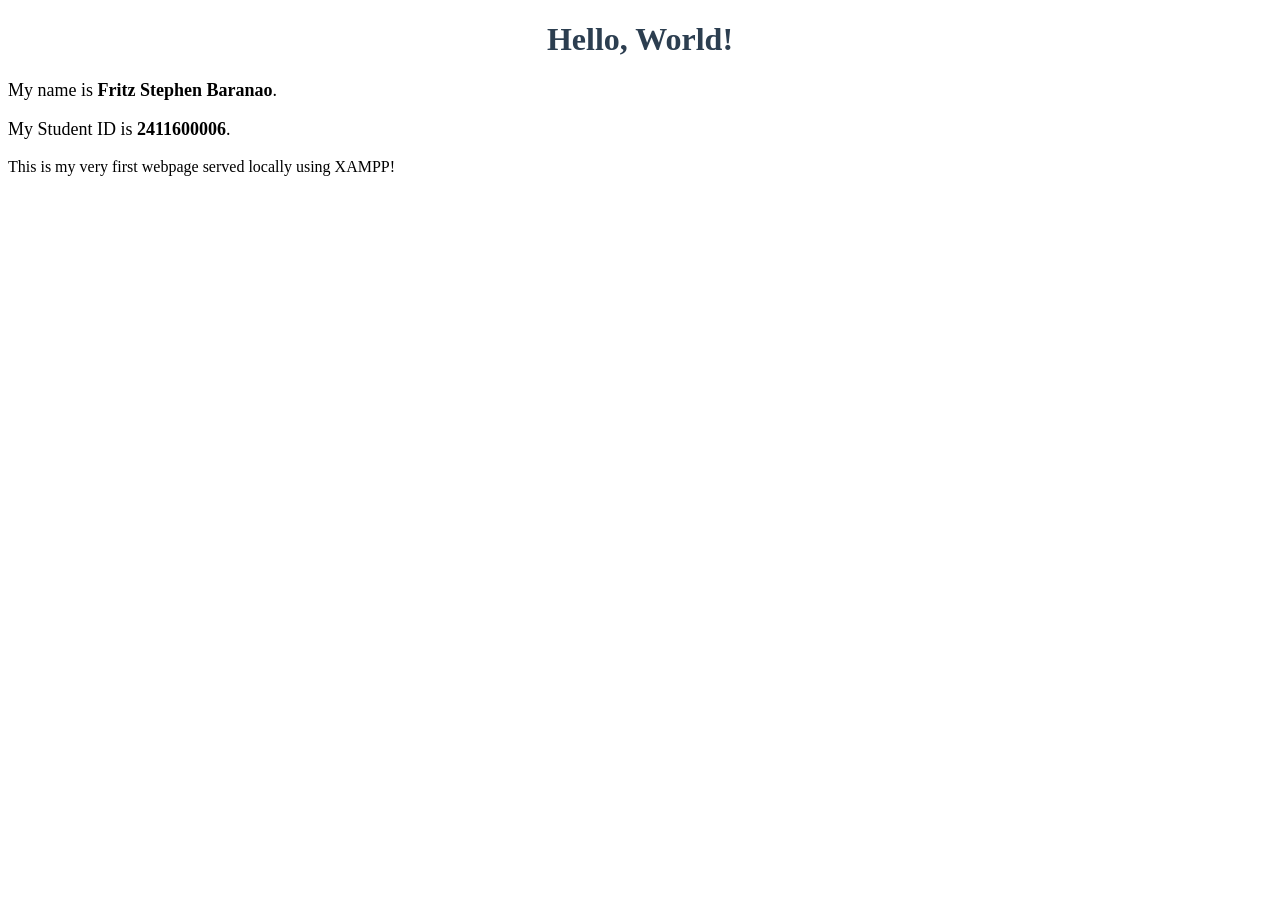
==== index.html @ 02cf1428 "Add files via upload" ====
<!DOCTYPE html>
<html lang="en">
<head>
<meta charset="UTF-8">
<meta name="viewport" content="width=device-width, initial-scale=1.0">
<title>My First Laboratory Page</title>
</head>
<body>

<h1 style="color: #2c3e50; text-align: center;">Hello, World!</h1>

<p style="font-size: 18px;">
My name is <strong>Fritz Stephen Baranao</strong>.
</p>

<p style="font-size: 18px;">
My Student ID is <strong>2411600006</strong>.
</p>

<p>
This is my very first webpage served locally using XAMPP!
</p>

</body>
</html>
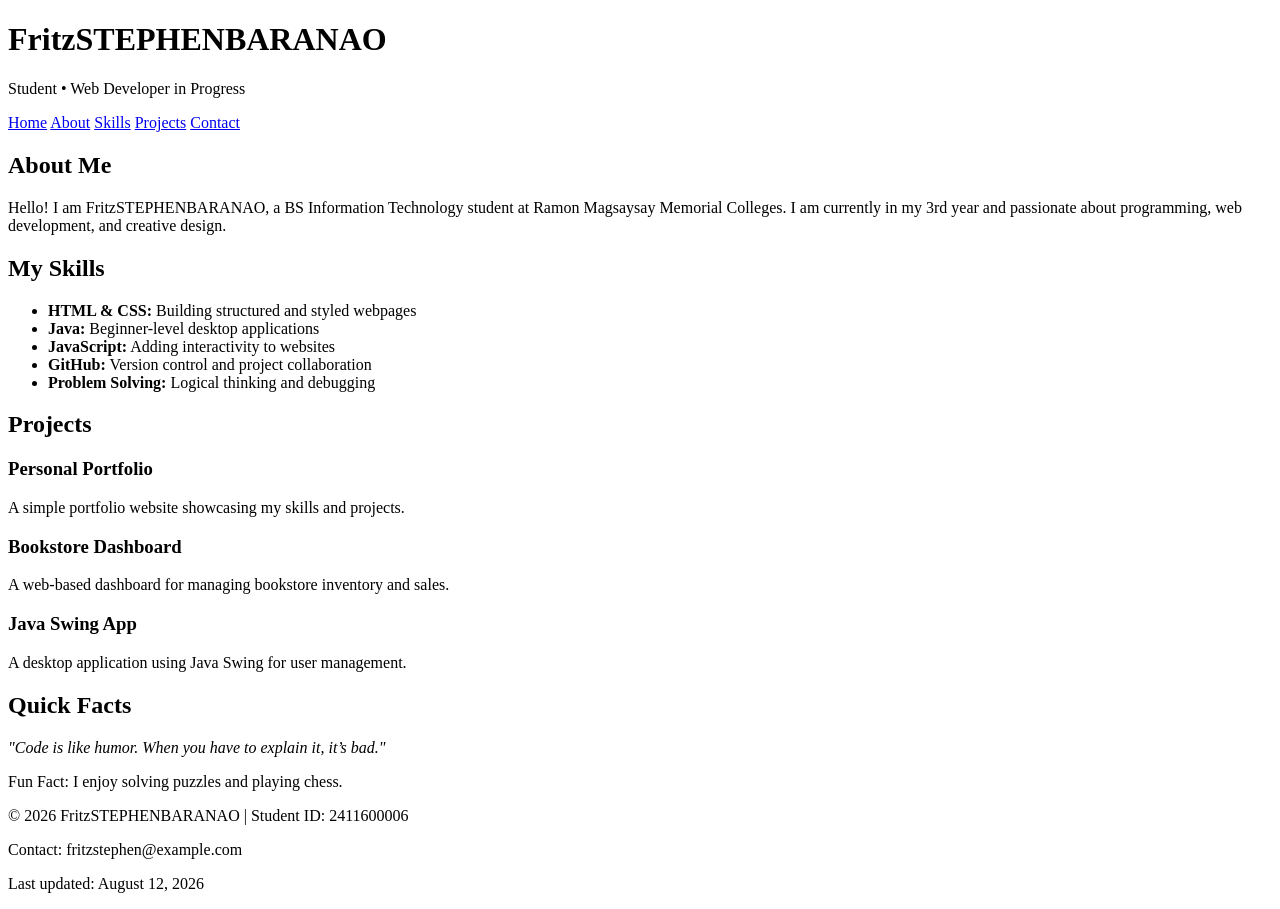
==== commit f3e4d5e3: "Add files via upload" ====
--- a/index.html
+++ b/index.html
@@ -1,25 +1,69 @@
 <!DOCTYPE html>
 <html lang="en">
 <head>
-<meta charset="UTF-8">
-<meta name="viewport" content="width=device-width, initial-scale=1.0">
-<title>My First Laboratory Page</title>
+    <meta charset="UTF-8">
+    <meta name="viewport" content="width=device-width, initial-scale=1.0">
+    <title>FritzSTEPHENBARANAO Portfolio</title>
+    <link rel="stylesheet" href="style.css">
 </head>
 <body>
+    <header>
+        <h1>FritzSTEPHENBARANAO</h1>
+        <p>Student • Web Developer in Progress</p>
+        <nav>
+            <a href="#">Home</a>
+            <a href="#about">About</a>
+            <a href="#skills">Skills</a>
+            <a href="#projects">Projects</a>
+            <a href="#contact">Contact</a>
+        </nav>
+    </header>
 
-<h1 style="color: #2c3e50; text-align: center;">Hello, World!</h1>
+    <main>
+        <section id="about">
+            <h2>About Me</h2>
+            <p>Hello! I am FritzSTEPHENBARANAO, a BS Information Technology student at Ramon Magsaysay Memorial Colleges. I am currently in my 3rd year and passionate about programming, web development, and creative design.</p>
+        </section>
 
-<p style="font-size: 18px;">
-My name is <strong>Fritz Stephen Baranao</strong>.
-</p>
+        <section id="skills">
+            <h2>My Skills</h2>
+            <ul>
+                <li><strong>HTML & CSS:</strong> Building structured and styled webpages</li>
+                <li><strong>Java:</strong> Beginner-level desktop applications</li>
+                <li><strong>JavaScript:</strong> Adding interactivity to websites</li>
+                <li><strong>GitHub:</strong> Version control and project collaboration</li>
+                <li><strong>Problem Solving:</strong> Logical thinking and debugging</li>
+            </ul>
+        </section>
 
-<p style="font-size: 18px;">
-My Student ID is <strong>2411600006</strong>.
-</p>
+        <section id="projects">
+            <h2>Projects</h2>
+            <article>
+                <h3>Personal Portfolio</h3>
+                <p>A simple portfolio website showcasing my skills and projects.</p>
+            </article>
+            <article>
+                <h3>Bookstore Dashboard</h3>
+                <p>A web-based dashboard for managing bookstore inventory and sales.</p>
+            </article>
+            <article>
+                <h3>Java Swing App</h3>
+                <p>A desktop application using Java Swing for user management.</p>
+            </article>
+        </section>
 
-<p>
-This is my very first webpage served locally using XAMPP!
-</p>
+        <aside>
+            <h2>Quick Facts</h2>
+            <p><em>"Code is like humor. When you have to explain it, it’s bad."</em></p>
+            <p>Fun Fact: I enjoy solving puzzles and playing chess.</p>
+        </aside>
+    </main>
 
+    <footer>
+        <p>&copy; 2026 FritzSTEPHENBARANAO | Student ID: 2411600006</p>
+        <p>Contact: fritzstephen@example.com</p>
+        <p>Last updated: August 12, 2026</p>
+    </footer>
 </body>
-</html>+</html>
+
